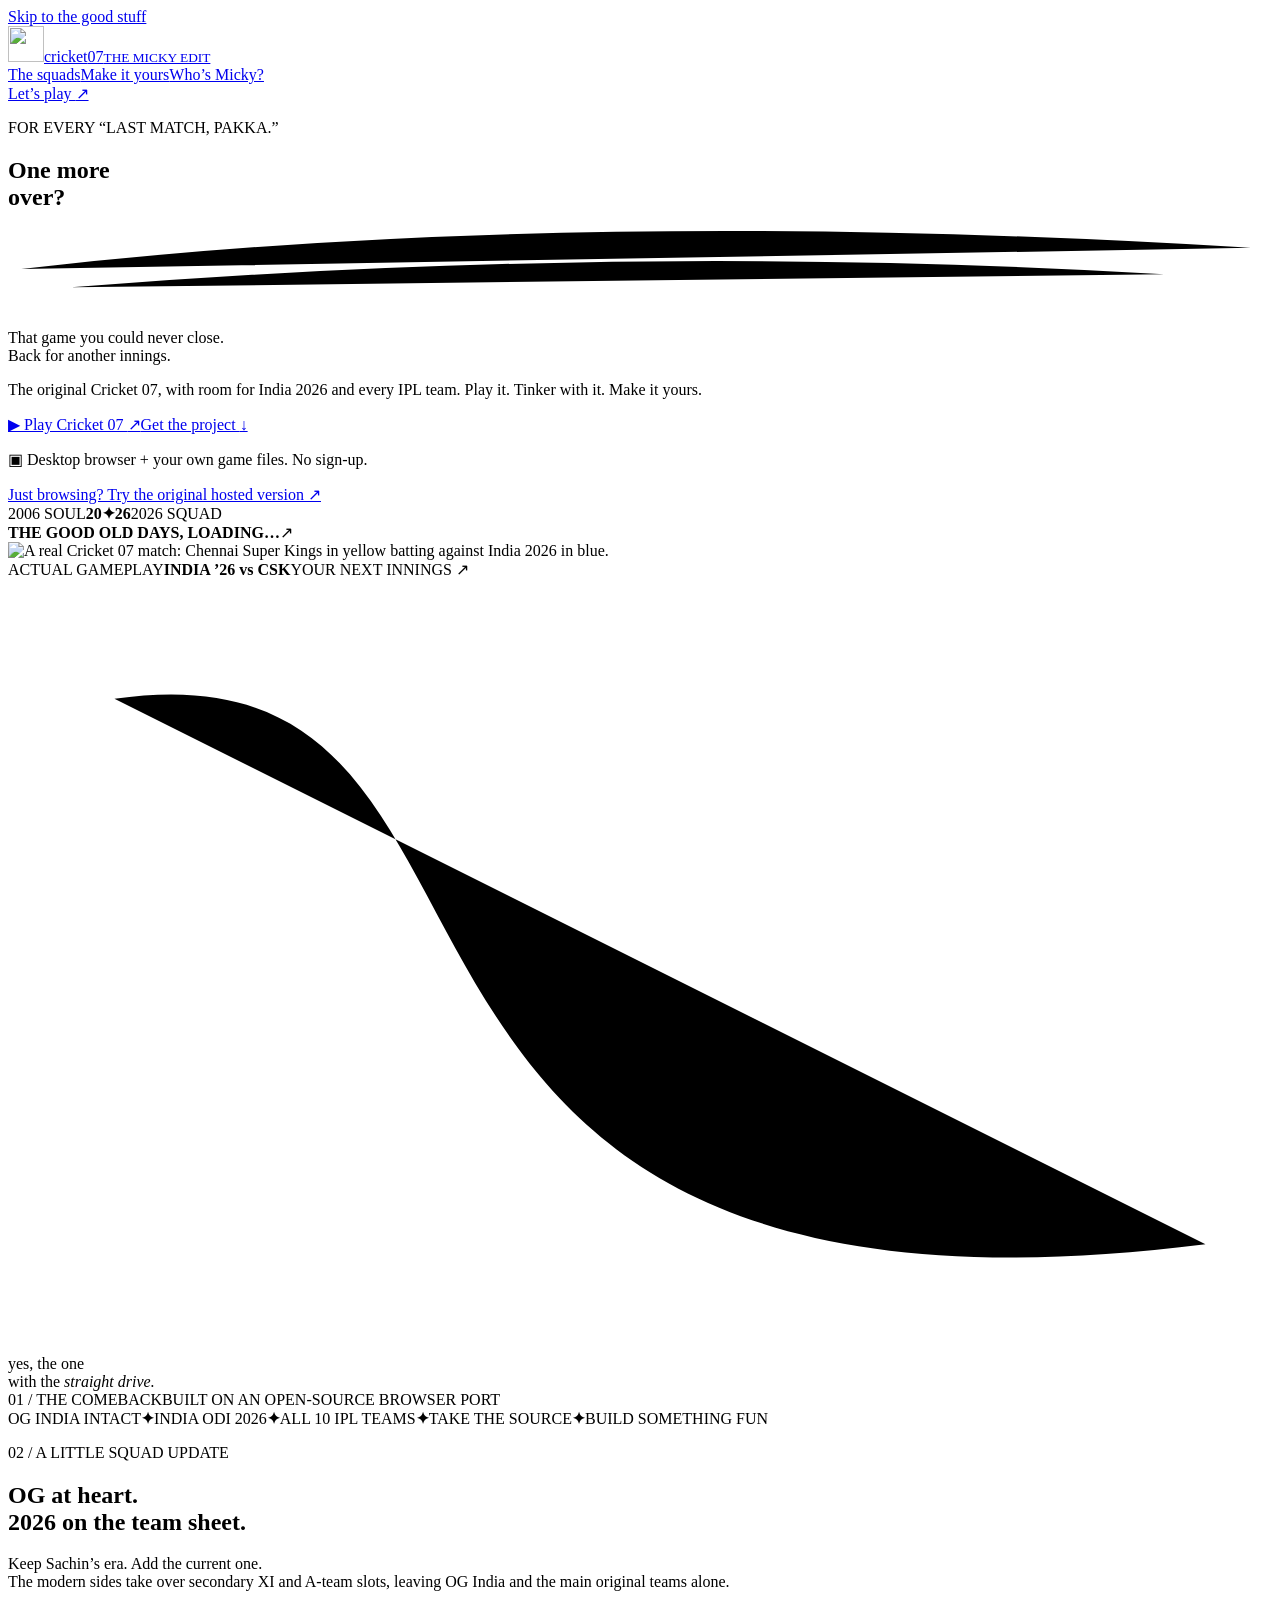
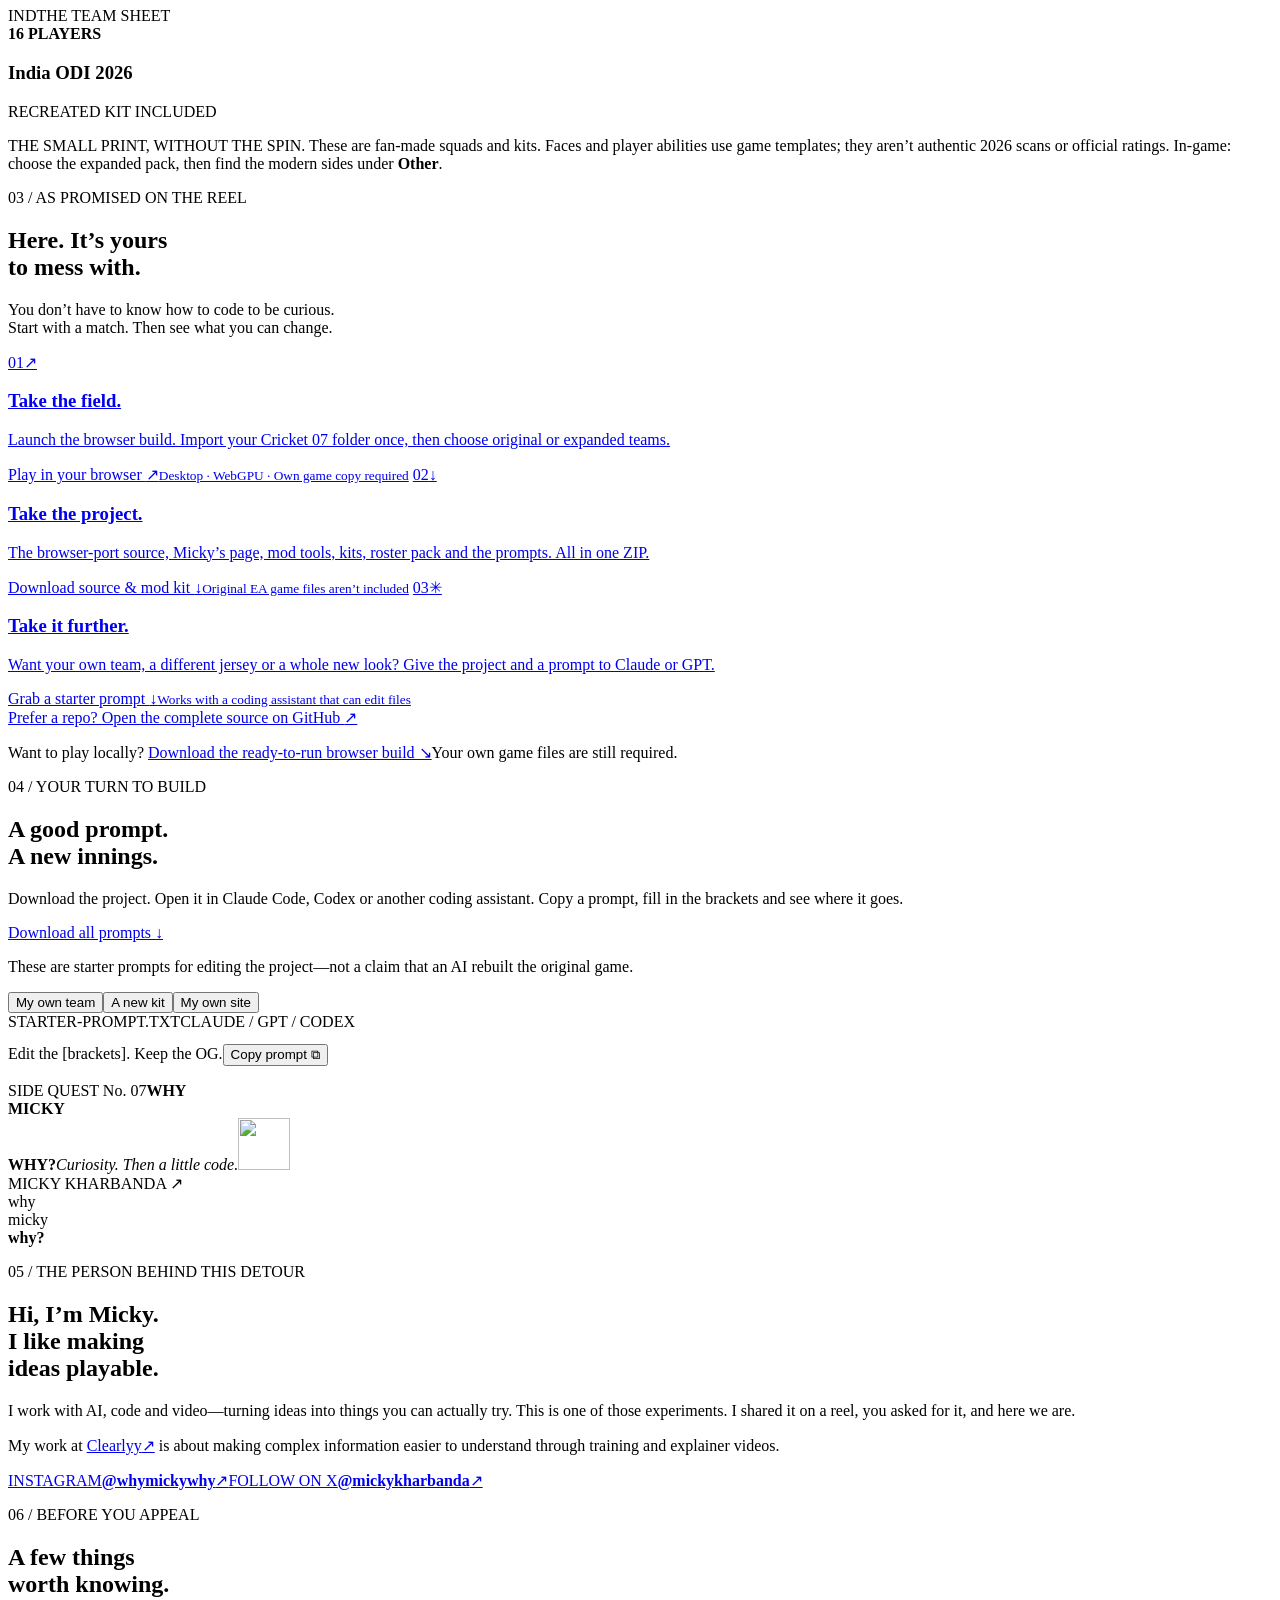
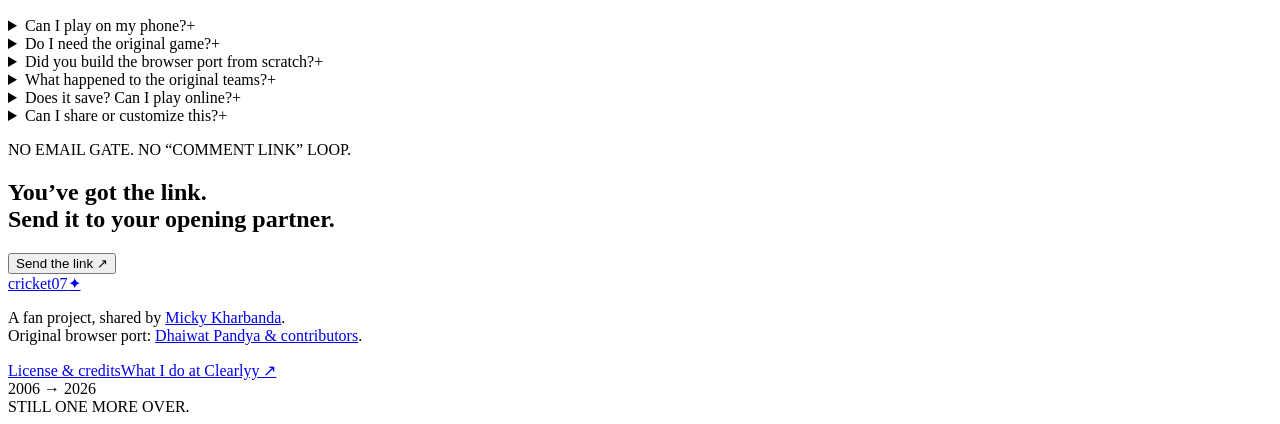
==== site/index.html @ ce557e9a "Build Cricket 07 community page and customization kit" ====
<!doctype html>
<html lang="en">
<head>
  <meta charset="utf-8">
  <meta name="viewport" content="width=device-width, initial-scale=1">
  <meta name="theme-color" content="#123b32">
  <title>One more over? — Cricket 07 by Micky</title>
  <meta name="description" content="Cricket 07, a new innings. Play with your own game files, explore India 2026 and all ten IPL teams, and download the source to make it yours. A project by Micky Kharbanda.">
  <meta property="og:title" content="One more over? Cricket 07 by Micky">
  <meta property="og:description" content="The OG game. India 2026. All ten IPL teams. Your next experiment.">
  <meta property="og:image" content="https://cricket07-whymickywhy.netlify.app/assets/social-card.png">
  <meta property="og:type" content="website">
  <meta name="twitter:card" content="summary_large_image">
  <meta name="twitter:creator" content="@mickykharbanda">
  <link rel="icon" href="/assets/ball.svg" type="image/svg+xml">
  <link rel="stylesheet" href="/fonts.css">
  <link rel="stylesheet" href="/style.css">
  <script src="/app.js" defer></script>
</head>
<body>
  <a class="skip" href="#main">Skip to the good stuff</a>
  <header class="site-header wrap">
    <a class="wordmark" href="/" aria-label="Cricket 07 by Micky, home"><img src="/assets/ball.svg" width="36" height="36" alt=""><span>cricket<span class="wordmark-number">07</span><small>THE MICKY EDIT</small></span></a>
    <nav aria-label="Main navigation"><a href="#squads">The squads</a><a href="#make-it-yours">Make it yours</a><a href="#micky">Who’s Micky?</a></nav>
    <a class="nav-play" href="/play/">Let’s play <span aria-hidden="true">↗</span></a>
  </header>
  <main id="main">
    <section class="hero wrap" aria-labelledby="hero-title">
      <div class="hero-copy">
        <p class="eyebrow"><span class="tiny-ball" aria-hidden="true"></span> FOR EVERY “LAST MATCH, PAKKA.”</p>
        <h1 id="hero-title">One more<br><span class="over-word">over<span class="question">?</span><svg viewBox="0 0 480 35" aria-hidden="true"><path d="M5 22Q212-2 472 14M24 29Q235 12 439 24"/></svg></span></h1>
        <p class="hero-description">That game you could never close.<br>Back for another innings.</p>
        <p class="hero-sub">The original Cricket 07, with room for India 2026 and every IPL team. Play it. Tinker with it. Make it yours.</p>
        <div class="hero-actions"><a class="button button-dark" href="/play/"><span class="play-symbol" aria-hidden="true">▶</span> Play Cricket 07 <span aria-hidden="true">↗</span></a><a class="text-link" href="#get-the-kit">Get the project <span aria-hidden="true">↓</span></a></div>
        <p class="platform-note"><span class="desktop-icon" aria-hidden="true">▣</span> Desktop browser + your own game files. No sign-up.</p>
        <a class="original-link" href="https://cricket07.dhaiwat.com" target="_blank" rel="noopener noreferrer">Just browsing? Try the original hosted version <span aria-hidden="true">↗</span></a>
      </div>
      <div class="hero-art">
        <div class="round-stamp" aria-label="2006 soul, 2026 squad"><span>2006 SOUL</span><b>20<span>✦</span>26</b><span>2026 SQUAD</span></div>
        <div class="game-window"><div class="window-bar"><span><i></i><i></i><i></i></span><b>THE GOOD OLD DAYS, LOADING…</b><span class="window-expand" aria-hidden="true">↗</span></div><img class="game-shot" src="/assets/match.webp" width="808" height="606" alt="A real Cricket 07 match: Chennai Super Kings in yellow batting against India 2026 in blue."><div class="window-score"><span><i class="dot"></i> ACTUAL GAMEPLAY</span><b>INDIA ’26 <span>vs</span> CSK</b><span>YOUR NEXT INNINGS ↗</span></div></div>
        <div class="handnote"><svg viewBox="0 0 95 58" aria-hidden="true"><path d="M90 50C19 59 43 4 8 9m0 0 15 2M8 9l8 15"/></svg><span>yes, the one<br>with the <em>straight drive.</em></span></div>
        <div class="art-caption"><span>01 / THE COMEBACK</span><span>BUILT ON AN OPEN-SOURCE BROWSER PORT</span></div>
      </div>
    </section>
    <div class="ticker" aria-label="OG India preserved, India ODI 2026 and ten IPL teams added, source and prompts available"><div class="wrap ticker-inner"><span>OG INDIA INTACT</span><b>✦</b><span>INDIA ODI 2026</span><b>✦</b><span>ALL 10 IPL TEAMS</span><b>✦</b><span>TAKE THE SOURCE</span><b>✦</b><span>BUILD SOMETHING FUN</span></div></div>
    <section class="squads-section wrap section" id="squads" aria-labelledby="squads-title">
      <div class="section-intro"><div><p class="eyebrow">02 / A LITTLE SQUAD UPDATE</p><h2 id="squads-title">OG at heart.<br><span class="muted-heading">2026 on the team sheet.</span></h2></div><p>Keep Sachin’s era. Add the current one.<br>The modern sides take over secondary XI and A-team slots, leaving OG India and the main original teams alone.</p></div>
      <div class="roster-layout"><div class="team-grid" id="team-picker" role="group" aria-label="Explore the 2026 teams"></div><article class="team-preview" aria-live="polite"><div class="team-preview-top"><span id="team-code" class="large-team-code">IND</span><span class="squad-label">THE TEAM SHEET<br><b id="team-count">16 PLAYERS</b></span></div><h3 id="team-name">India ODI 2026</h3><p class="captain-line" id="team-captain"></p><ol class="player-list" id="player-list"></ol><div class="team-preview-bottom"><span><i class="swatch" id="kit-colour"></i><i class="swatch" id="kit-accent"></i> RECREATED KIT INCLUDED</span><span id="reserve-count"></span></div></article></div>
      <p class="honest-note"><span>THE SMALL PRINT, WITHOUT THE SPIN.</span> These are fan-made squads and kits. Faces and player abilities use game templates; they aren’t authentic 2026 scans or official ratings. In-game: choose the expanded pack, then find the modern sides under <b>Other</b>.</p>
    </section>
    <section class="get-section" id="get-the-kit" aria-labelledby="get-title"><div class="wrap section"><div class="section-intro"><div><p class="eyebrow">03 / AS PROMISED ON THE REEL</p><h2 id="get-title">Here. It’s yours<br>to mess with.</h2></div><p>You don’t have to know how to code to be curious.<br>Start with a match. Then see what you can change.</p></div><div class="get-grid">
      <a class="get-card" href="/play/"><span class="card-number">01</span><span class="card-icon" aria-hidden="true">↗</span><h3>Take the field.</h3><p>Launch the browser build. Import your Cricket 07 folder once, then choose original or expanded teams.</p><span class="card-action">Play in your browser <span aria-hidden="true">↗</span></span><small>Desktop · WebGPU · Own game copy required</small></a>
      <a class="get-card" href="/downloads/cricket07-micky-source.zip" download><span class="card-number">02</span><span class="card-icon" aria-hidden="true">↓</span><h3>Take the project.</h3><p>The browser-port source, Micky’s page, mod tools, kits, roster pack and the prompts. All in one ZIP.</p><span class="card-action">Download source & mod kit <span aria-hidden="true">↓</span></span><small>Original EA game files aren’t included</small></a>
      <a class="get-card card-yellow" href="#make-it-yours"><span class="card-number">03</span><span class="card-icon" aria-hidden="true">✳</span><h3>Take it further.</h3><p>Want your own team, a different jersey or a whole new look? Give the project and a prompt to Claude or GPT.</p><span class="card-action">Grab a starter prompt <span aria-hidden="true">↓</span></span><small>Works with a coding assistant that can edit files</small></a>
    </div><a class="source-link" href="https://github.com/mickykharbanda/cricket07-whymickywhy" target="_blank" rel="noopener noreferrer">Prefer a repo? Open the complete source on GitHub <span aria-hidden="true">↗</span></a><p class="local-build-link">Want to play locally? <a href="/downloads/cricket07-browser-build.zip" download>Download the ready-to-run browser build ↘</a><span>Your own game files are still required.</span></p></div></section>
    <section class="prompt-section wrap section" id="make-it-yours" aria-labelledby="prompt-title"><div class="prompt-intro"><p class="eyebrow">04 / YOUR TURN TO BUILD</p><h2 id="prompt-title">A good prompt.<br>A new innings.</h2><p>Download the project. Open it in Claude Code, Codex or another coding assistant. Copy a prompt, fill in the brackets and see where it goes.</p><a href="/downloads/CUSTOMIZE-WITH-AI.md" download class="text-link">Download all prompts <span aria-hidden="true">↓</span></a><p class="prompt-note">These are starter prompts for editing the project—not a claim that an AI rebuilt the original game.</p></div><div class="prompt-box"><div class="prompt-tabs" role="tablist" aria-label="Choose a customization prompt"><button role="tab" id="tab-team" aria-selected="true" aria-controls="prompt-content" data-prompt="team">My own team</button><button role="tab" id="tab-kit" aria-selected="false" aria-controls="prompt-content" data-prompt="kit" tabindex="-1">A new kit</button><button role="tab" id="tab-site" aria-selected="false" aria-controls="prompt-content" data-prompt="site" tabindex="-1">My own site</button></div><div class="prompt-file"><span>STARTER-PROMPT.TXT</span><span>CLAUDE / GPT / CODEX</span></div><pre id="prompt-content" role="tabpanel" aria-labelledby="tab-team" tabindex="0"></pre><div class="prompt-bottom"><span>Edit the [brackets]. Keep the OG.</span><button class="copy-button" id="copy-prompt" type="button" aria-label="Copy prompt">Copy prompt <span aria-hidden="true">⧉</span></button></div><p class="sr-only" role="status" id="copy-status"></p></div></section>
    <section class="micky-section" id="micky" aria-labelledby="micky-title"><div class="wrap micky-layout"><div class="micky-portrait"><div class="micky-poster" role="img" aria-label="A typographic poster for Micky Kharbanda"><span>SIDE QUEST No. 07</span><strong>WHY<br>MICKY<br>WHY<span>?</span></strong><i>Curiosity. Then a little code.</i><img src="/assets/ball.svg" alt="" width="52" height="52"></div><span class="portrait-tag">MICKY KHARBANDA <span aria-hidden="true">↗</span></span><div class="portrait-sticker">why<br>micky<br><b>why?</b></div></div><div class="micky-copy"><p class="eyebrow">05 / THE PERSON BEHIND THIS DETOUR</p><h2 id="micky-title">Hi, I’m Micky.<br>I like making<br><span>ideas playable.</span></h2><p>I work with AI, code and video—turning ideas into things you can actually try. This is one of those experiments. I shared it on a reel, you asked for it, and here we are.</p><p>My work at <a href="https://clearlyy.io" target="_blank" rel="noopener noreferrer">Clearlyy<span aria-hidden="true">↗</span></a> is about making complex information easier to understand through training and explainer videos.</p><div class="social-links"><a href="https://www.instagram.com/whymickywhy/" target="_blank" rel="noopener noreferrer"><span class="social-label">INSTAGRAM</span><b>@whymickywhy</b><span aria-hidden="true">↗</span></a><a href="https://x.com/mickykharbanda" target="_blank" rel="noopener noreferrer"><span class="social-label">FOLLOW ON X</span><b>@mickykharbanda</b><span aria-hidden="true">↗</span></a></div></div></div></section>
    <section class="faq-section wrap section" aria-labelledby="faq-title"><div><p class="eyebrow">06 / BEFORE YOU APPEAL</p><h2 id="faq-title">A few things<br>worth knowing.</h2></div><div class="faq-list">
      <details><summary>Can I play on my phone?<span aria-hidden="true">+</span></summary><p>The page and downloads work on mobile. The game is designed for a desktop or laptop with a keyboard/controller and a WebGPU-capable browser. There are no touch controls in this build.</p></details>
      <details><summary>Do I need the original game?<span aria-hidden="true">+</span></summary><p>Yes, for this hosted build. Pick a compatible Cricket 07 game folder containing Data, Audio and the executable. The files are copied into your browser’s local storage, not uploaded. The ZIP contains source and mod resources, not a copy of EA’s commercial game.</p></details>
      <details><summary>Did you build the browser port from scratch?<span aria-hidden="true">+</span></summary><p>No. The original browser port is by <a href="https://github.com/Dhaiwat10/cricket07-browser" target="_blank" rel="noopener noreferrer">Dhaiwat Pandya</a>, with contributions credited in that repo, including Stephan Cilliers’ scheduler, netplay and controller work. This project adds the modern squad/kit pack, save-file tools, installation fixes and this page. The source retains the upstream MIT license.</p></details>
      <details><summary>What happened to the original teams?<span aria-hidden="true">+</span></summary><p>OG India and the main senior, county and state sides stay. Eleven A-team/invitational slots become the modern teams in expanded mode. Switch to Original teams to restore every secondary side too. The two modes have separate save folders.</p></details>
      <details><summary>Does it save? Can I play online?<span aria-hidden="true">+</span></summary><p>Native game save files stay in your browser; the launcher provides backup and restore. This is not an instant save-state system, and exhibition matches do not gain a new save-anywhere feature. This public edition is solo/local play; the source includes upstream multiplayer code, which needs its own room server.</p></details>
      <details><summary>Can I share or customize this?<span aria-hidden="true">+</span></summary><p>Absolutely—share this page, download the source and make your own changes. Keep the included licenses and original-port attribution. EA’s game files and team/player trademarks are separate from the open-source code. Cricket 07 and EA Sports belong to Electronic Arts; this is an independent fan project.</p></details>
    </div></section>
    <section class="last-over wrap"><div><p class="eyebrow">NO EMAIL GATE. NO “COMMENT LINK” LOOP.</p><h2>You’ve got the link.<br>Send it to your opening partner.</h2></div><button id="share-page" class="button button-yellow" type="button">Send the link <span aria-hidden="true">↗</span></button><span id="share-status" role="status" class="sr-only"></span></section>
  </main>
  <footer class="wrap"><a class="footer-brand" href="#main">cricket07<span>✦</span></a><p>A fan project, shared by <a href="https://x.com/mickykharbanda" target="_blank" rel="noopener noreferrer">Micky Kharbanda</a>.<br>Original browser port: <a href="https://github.com/Dhaiwat10/cricket07-browser" target="_blank" rel="noopener noreferrer">Dhaiwat Pandya & contributors</a>.</p><div><a href="/downloads/LICENSE.txt">License & credits</a><a href="https://clearlyy.io" target="_blank" rel="noopener noreferrer">What I do at Clearlyy ↗</a></div><span class="footer-year">2006 → 2026<br>STILL ONE MORE OVER.</span></footer>
</body>
</html>
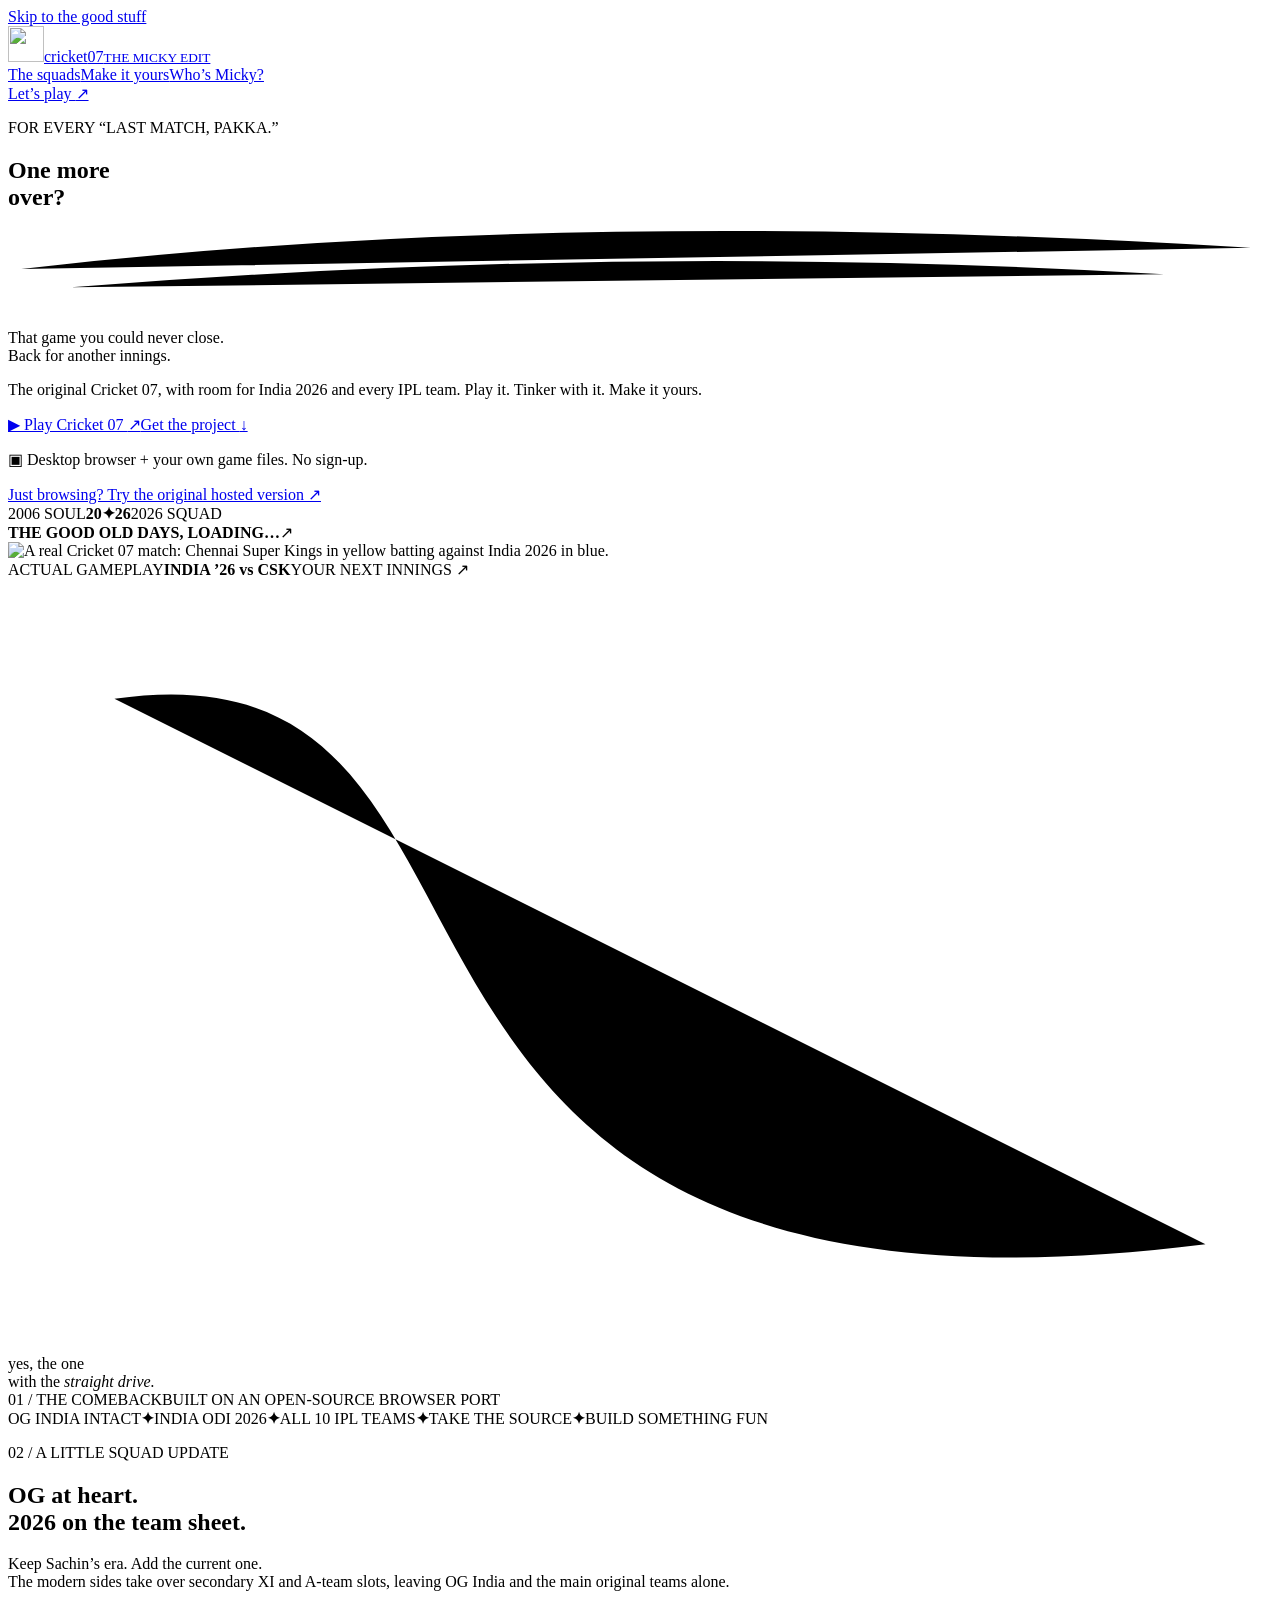
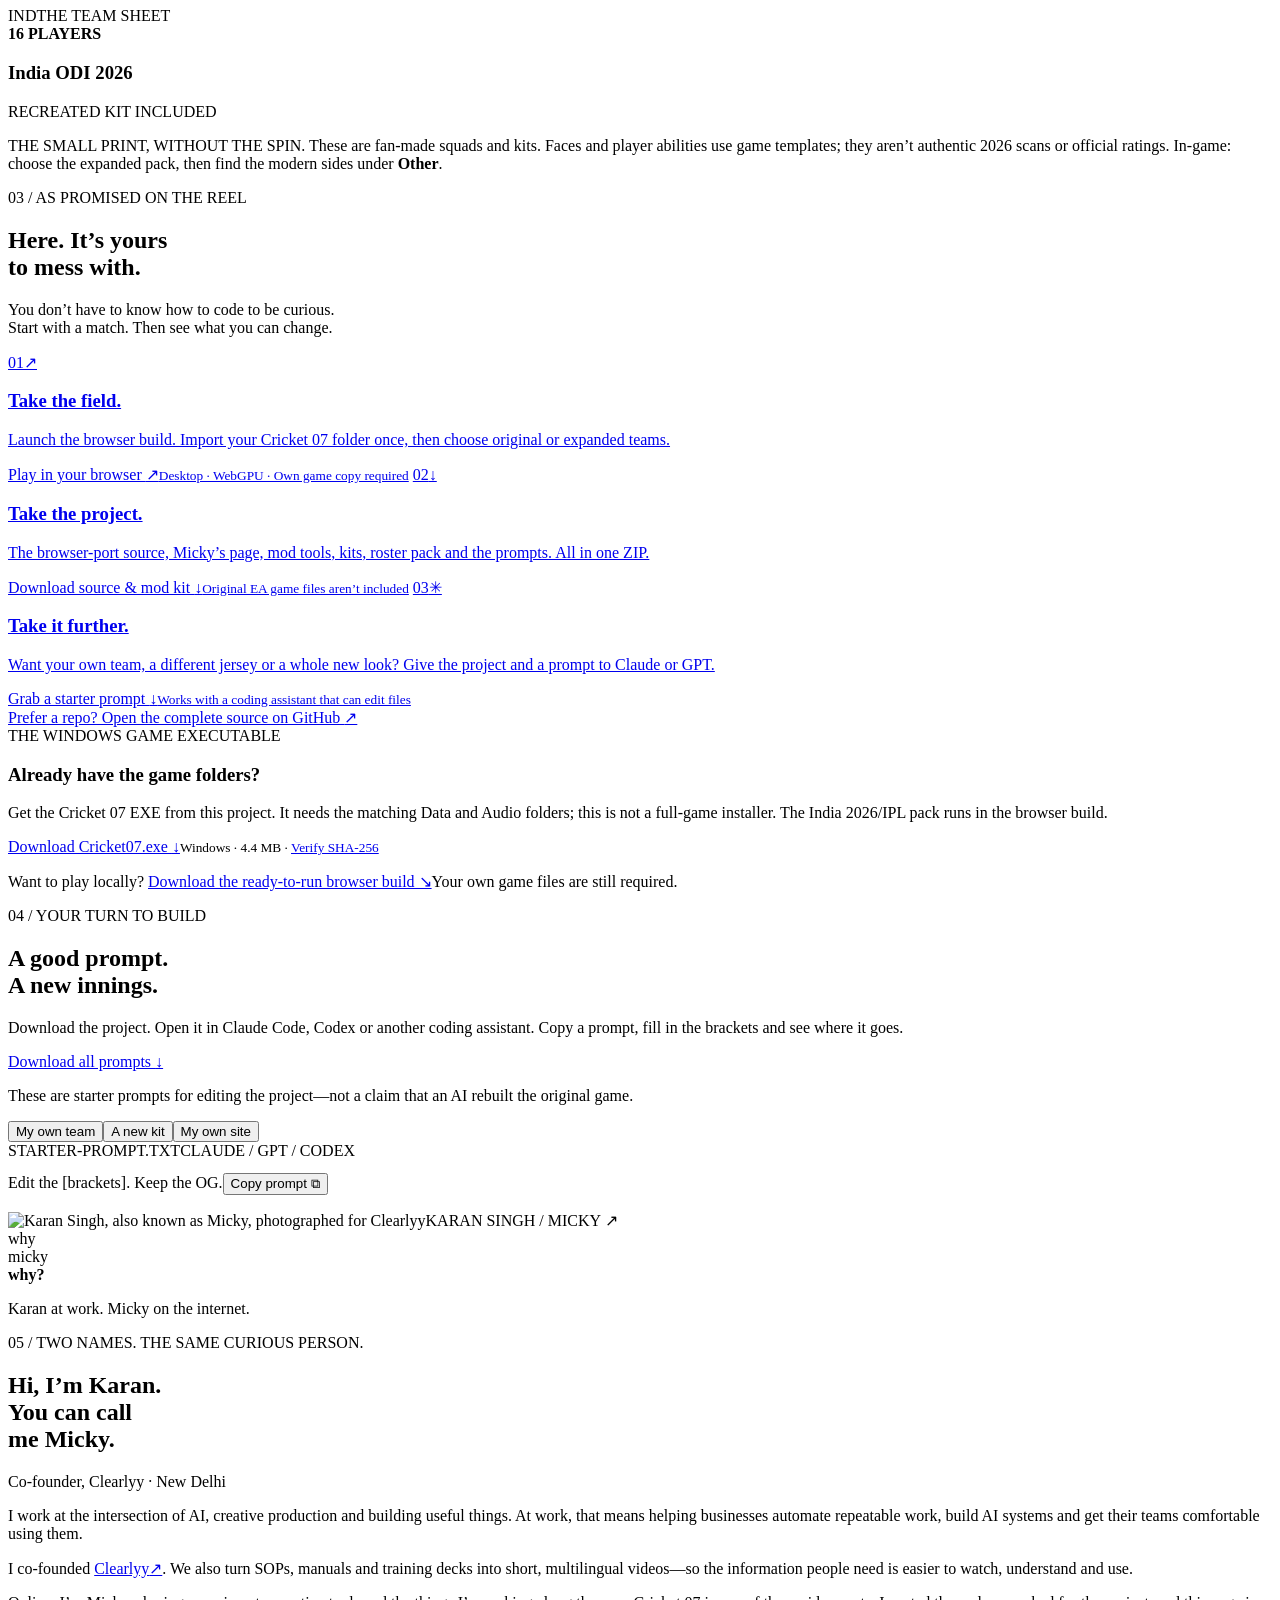
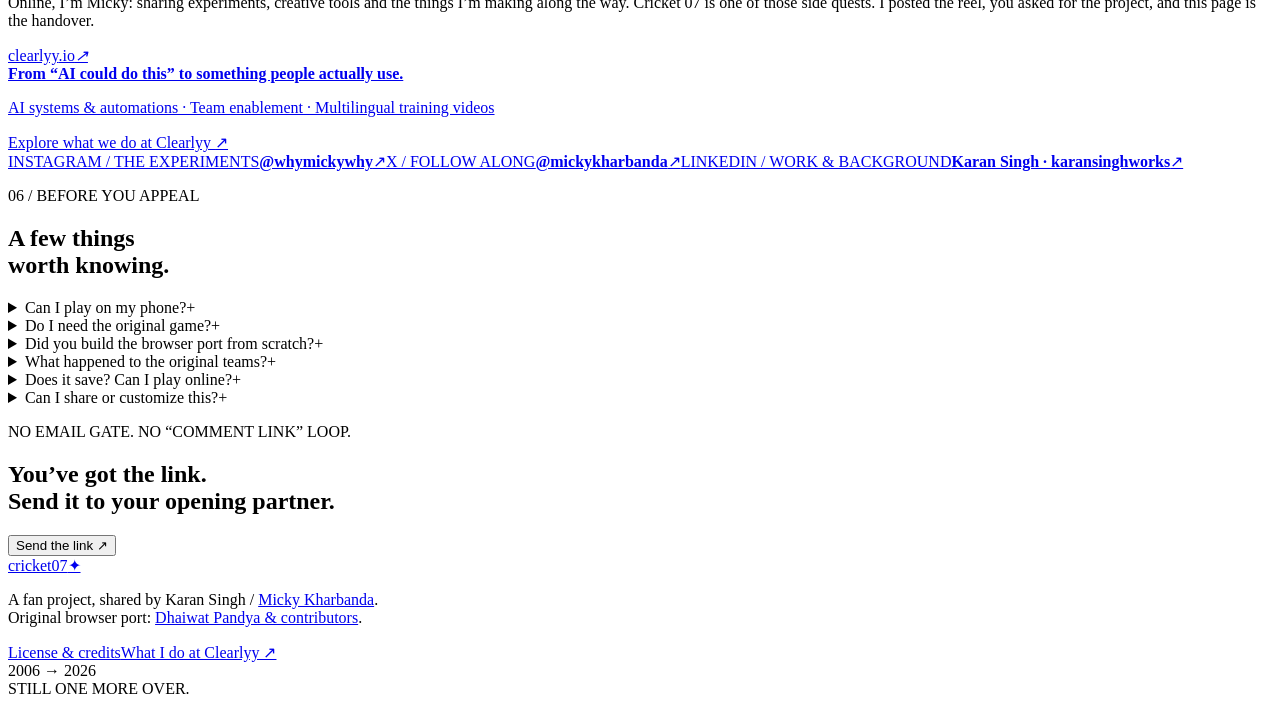
==== commit 3acf459d: "Expand Karan and Micky profile and add supplied game EXE download" ====
--- a/site/index.html
+++ b/site/index.html
@@ -52,12 +52,20 @@
       <a class="get-card" href="/play/"><span class="card-number">01</span><span class="card-icon" aria-hidden="true">↗</span><h3>Take the field.</h3><p>Launch the browser build. Import your Cricket 07 folder once, then choose original or expanded teams.</p><span class="card-action">Play in your browser <span aria-hidden="true">↗</span></span><small>Desktop · WebGPU · Own game copy required</small></a>
       <a class="get-card" href="/downloads/cricket07-micky-source.zip" download><span class="card-number">02</span><span class="card-icon" aria-hidden="true">↓</span><h3>Take the project.</h3><p>The browser-port source, Micky’s page, mod tools, kits, roster pack and the prompts. All in one ZIP.</p><span class="card-action">Download source & mod kit <span aria-hidden="true">↓</span></span><small>Original EA game files aren’t included</small></a>
       <a class="get-card card-yellow" href="#make-it-yours"><span class="card-number">03</span><span class="card-icon" aria-hidden="true">✳</span><h3>Take it further.</h3><p>Want your own team, a different jersey or a whole new look? Give the project and a prompt to Claude or GPT.</p><span class="card-action">Grab a starter prompt <span aria-hidden="true">↓</span></span><small>Works with a coding assistant that can edit files</small></a>
-    </div><a class="source-link" href="https://github.com/mickykharbanda/cricket07-whymickywhy" target="_blank" rel="noopener noreferrer">Prefer a repo? Open the complete source on GitHub <span aria-hidden="true">↗</span></a><p class="local-build-link">Want to play locally? <a href="/downloads/cricket07-browser-build.zip" download>Download the ready-to-run browser build ↘</a><span>Your own game files are still required.</span></p></div></section>
+    </div><a class="source-link" href="https://github.com/mickykharbanda/cricket07-whymickywhy" target="_blank" rel="noopener noreferrer">Prefer a repo? Open the complete source on GitHub <span aria-hidden="true">↗</span></a><div class="exe-download"><div><span class="eyebrow">THE WINDOWS GAME EXECUTABLE</span><h3>Already have the game folders?</h3><p>Get the Cricket 07 EXE from this project. It needs the matching Data and Audio folders; this is not a full-game installer. The India 2026/IPL pack runs in the browser build.</p></div><a href="/downloads/Cricket07.exe" class="button button-dark" download="Cricket07.exe">Download Cricket07.exe <span aria-hidden="true">↓</span></a><small>Windows · 4.4 MB · <a href="/downloads/Cricket07.exe.sha256" download>Verify SHA-256</a></small></div><p class="local-build-link">Want to play locally? <a href="/downloads/cricket07-browser-build.zip" download>Download the ready-to-run browser build ↘</a><span>Your own game files are still required.</span></p></div></section>
     <section class="prompt-section wrap section" id="make-it-yours" aria-labelledby="prompt-title"><div class="prompt-intro"><p class="eyebrow">04 / YOUR TURN TO BUILD</p><h2 id="prompt-title">A good prompt.<br>A new innings.</h2><p>Download the project. Open it in Claude Code, Codex or another coding assistant. Copy a prompt, fill in the brackets and see where it goes.</p><a href="/downloads/CUSTOMIZE-WITH-AI.md" download class="text-link">Download all prompts <span aria-hidden="true">↓</span></a><p class="prompt-note">These are starter prompts for editing the project—not a claim that an AI rebuilt the original game.</p></div><div class="prompt-box"><div class="prompt-tabs" role="tablist" aria-label="Choose a customization prompt"><button role="tab" id="tab-team" aria-selected="true" aria-controls="prompt-content" data-prompt="team">My own team</button><button role="tab" id="tab-kit" aria-selected="false" aria-controls="prompt-content" data-prompt="kit" tabindex="-1">A new kit</button><button role="tab" id="tab-site" aria-selected="false" aria-controls="prompt-content" data-prompt="site" tabindex="-1">My own site</button></div><div class="prompt-file"><span>STARTER-PROMPT.TXT</span><span>CLAUDE / GPT / CODEX</span></div><pre id="prompt-content" role="tabpanel" aria-labelledby="tab-team" tabindex="0"></pre><div class="prompt-bottom"><span>Edit the [brackets]. Keep the OG.</span><button class="copy-button" id="copy-prompt" type="button" aria-label="Copy prompt">Copy prompt <span aria-hidden="true">⧉</span></button></div><p class="sr-only" role="status" id="copy-status"></p></div></section>
-    <section class="micky-section" id="micky" aria-labelledby="micky-title"><div class="wrap micky-layout"><div class="micky-portrait"><div class="micky-poster" role="img" aria-label="A typographic poster for Micky Kharbanda"><span>SIDE QUEST No. 07</span><strong>WHY<br>MICKY<br>WHY<span>?</span></strong><i>Curiosity. Then a little code.</i><img src="/assets/ball.svg" alt="" width="52" height="52"></div><span class="portrait-tag">MICKY KHARBANDA <span aria-hidden="true">↗</span></span><div class="portrait-sticker">why<br>micky<br><b>why?</b></div></div><div class="micky-copy"><p class="eyebrow">05 / THE PERSON BEHIND THIS DETOUR</p><h2 id="micky-title">Hi, I’m Micky.<br>I like making<br><span>ideas playable.</span></h2><p>I work with AI, code and video—turning ideas into things you can actually try. This is one of those experiments. I shared it on a reel, you asked for it, and here we are.</p><p>My work at <a href="https://clearlyy.io" target="_blank" rel="noopener noreferrer">Clearlyy<span aria-hidden="true">↗</span></a> is about making complex information easier to understand through training and explainer videos.</p><div class="social-links"><a href="https://www.instagram.com/whymickywhy/" target="_blank" rel="noopener noreferrer"><span class="social-label">INSTAGRAM</span><b>@whymickywhy</b><span aria-hidden="true">↗</span></a><a href="https://x.com/mickykharbanda" target="_blank" rel="noopener noreferrer"><span class="social-label">FOLLOW ON X</span><b>@mickykharbanda</b><span aria-hidden="true">↗</span></a></div></div></div></section>
+    <section class="micky-section" id="micky" aria-labelledby="micky-title"><div class="wrap micky-layout">
+  <div class="micky-portrait"><img class="karan-photo" src="/assets/karan-singh.jpg" width="1742" height="1738" alt="Karan Singh, also known as Micky, photographed for Clearlyy" loading="lazy"><span class="portrait-tag">KARAN SINGH / MICKY <span aria-hidden="true">↗</span></span><div class="portrait-sticker">why<br>micky<br><b>why?</b></div><p class="photo-caption">Karan at work. Micky on the internet.</p></div>
+  <div class="micky-copy"><p class="eyebrow">05 / TWO NAMES. THE SAME CURIOUS PERSON.</p><h2 id="micky-title">Hi, I’m Karan.<br>You can call<br>me <span>Micky.</span></h2><p class="founder-line">Co-founder, Clearlyy · New Delhi</p>
+  <p>I work at the intersection of AI, creative production and building useful things. At work, that means helping businesses automate repeatable work, build AI systems and get their teams comfortable using them.</p>
+  <p>I co-founded <a href="https://clearlyy.io" target="_blank" rel="noopener noreferrer">Clearlyy<span aria-hidden="true">↗</span></a>. We also turn SOPs, manuals and training decks into short, multilingual videos—so the information people need is easier to watch, understand and use.</p>
+  <p>Online, I’m Micky: sharing experiments, creative tools and the things I’m making along the way. Cricket 07 is one of those side quests. I posted the reel, you asked for the project, and this page is the handover.</p>
+  <a class="clearlyy-work-card" href="https://clearlyy.io" target="_blank" rel="noopener noreferrer"><div class="clearlyy-wordmark">clearlyy<span>.io</span><i aria-hidden="true">↗</i></div><b>From “AI could do this” to something people actually use.</b><p>AI systems & automations · Team enablement · Multilingual training videos</p><span class="work-card-link">Explore what we do at Clearlyy <span aria-hidden="true">↗</span></span></a>
+  <div class="social-links"><a href="https://www.instagram.com/whymickywhy/" target="_blank" rel="noopener noreferrer"><span class="social-label">INSTAGRAM / THE EXPERIMENTS</span><b>@whymickywhy</b><span aria-hidden="true">↗</span></a><a href="https://x.com/mickykharbanda" target="_blank" rel="noopener noreferrer"><span class="social-label">X / FOLLOW ALONG</span><b>@mickykharbanda</b><span aria-hidden="true">↗</span></a><a class="linkedin-link" href="https://www.linkedin.com/in/karansinghworks" target="_blank" rel="noopener noreferrer"><span class="social-label">LINKEDIN / WORK & BACKGROUND</span><b>Karan Singh · karansinghworks</b><span aria-hidden="true">↗</span></a></div></div>
+</div></section>
     <section class="faq-section wrap section" aria-labelledby="faq-title"><div><p class="eyebrow">06 / BEFORE YOU APPEAL</p><h2 id="faq-title">A few things<br>worth knowing.</h2></div><div class="faq-list">
       <details><summary>Can I play on my phone?<span aria-hidden="true">+</span></summary><p>The page and downloads work on mobile. The game is designed for a desktop or laptop with a keyboard/controller and a WebGPU-capable browser. There are no touch controls in this build.</p></details>
-      <details><summary>Do I need the original game?<span aria-hidden="true">+</span></summary><p>Yes, for this hosted build. Pick a compatible Cricket 07 game folder containing Data, Audio and the executable. The files are copied into your browser’s local storage, not uploaded. The ZIP contains source and mod resources, not a copy of EA’s commercial game.</p></details>
+      <details><summary>Do I need the original game?<span aria-hidden="true">+</span></summary><p>Yes, for this hosted build. Pick a compatible Cricket 07 game folder containing Data, Audio and the executable. The files are copied into your browser’s local storage, not uploaded. The source ZIP contains code and mod resources. The browser-build ZIP also includes the supplied game EXE in a separate game-executable folder. You still need the matching Data and Audio folders; it is not a full-game download.</p></details>
       <details><summary>Did you build the browser port from scratch?<span aria-hidden="true">+</span></summary><p>No. The original browser port is by <a href="https://github.com/Dhaiwat10/cricket07-browser" target="_blank" rel="noopener noreferrer">Dhaiwat Pandya</a>, with contributions credited in that repo, including Stephan Cilliers’ scheduler, netplay and controller work. This project adds the modern squad/kit pack, save-file tools, installation fixes and this page. The source retains the upstream MIT license.</p></details>
       <details><summary>What happened to the original teams?<span aria-hidden="true">+</span></summary><p>OG India and the main senior, county and state sides stay. Eleven A-team/invitational slots become the modern teams in expanded mode. Switch to Original teams to restore every secondary side too. The two modes have separate save folders.</p></details>
       <details><summary>Does it save? Can I play online?<span aria-hidden="true">+</span></summary><p>Native game save files stay in your browser; the launcher provides backup and restore. This is not an instant save-state system, and exhibition matches do not gain a new save-anywhere feature. This public edition is solo/local play; the source includes upstream multiplayer code, which needs its own room server.</p></details>
@@ -65,6 +73,6 @@
     </div></section>
     <section class="last-over wrap"><div><p class="eyebrow">NO EMAIL GATE. NO “COMMENT LINK” LOOP.</p><h2>You’ve got the link.<br>Send it to your opening partner.</h2></div><button id="share-page" class="button button-yellow" type="button">Send the link <span aria-hidden="true">↗</span></button><span id="share-status" role="status" class="sr-only"></span></section>
   </main>
-  <footer class="wrap"><a class="footer-brand" href="#main">cricket07<span>✦</span></a><p>A fan project, shared by <a href="https://x.com/mickykharbanda" target="_blank" rel="noopener noreferrer">Micky Kharbanda</a>.<br>Original browser port: <a href="https://github.com/Dhaiwat10/cricket07-browser" target="_blank" rel="noopener noreferrer">Dhaiwat Pandya & contributors</a>.</p><div><a href="/downloads/LICENSE.txt">License & credits</a><a href="https://clearlyy.io" target="_blank" rel="noopener noreferrer">What I do at Clearlyy ↗</a></div><span class="footer-year">2006 → 2026<br>STILL ONE MORE OVER.</span></footer>
+  <footer class="wrap"><a class="footer-brand" href="#main">cricket07<span>✦</span></a><p>A fan project, shared by Karan Singh / <a href="https://x.com/mickykharbanda" target="_blank" rel="noopener noreferrer">Micky Kharbanda</a>.<br>Original browser port: <a href="https://github.com/Dhaiwat10/cricket07-browser" target="_blank" rel="noopener noreferrer">Dhaiwat Pandya & contributors</a>.</p><div><a href="/downloads/LICENSE.txt">License & credits</a><a href="https://clearlyy.io" target="_blank" rel="noopener noreferrer">What I do at Clearlyy ↗</a></div><span class="footer-year">2006 → 2026<br>STILL ONE MORE OVER.</span></footer>
 </body>
 </html>
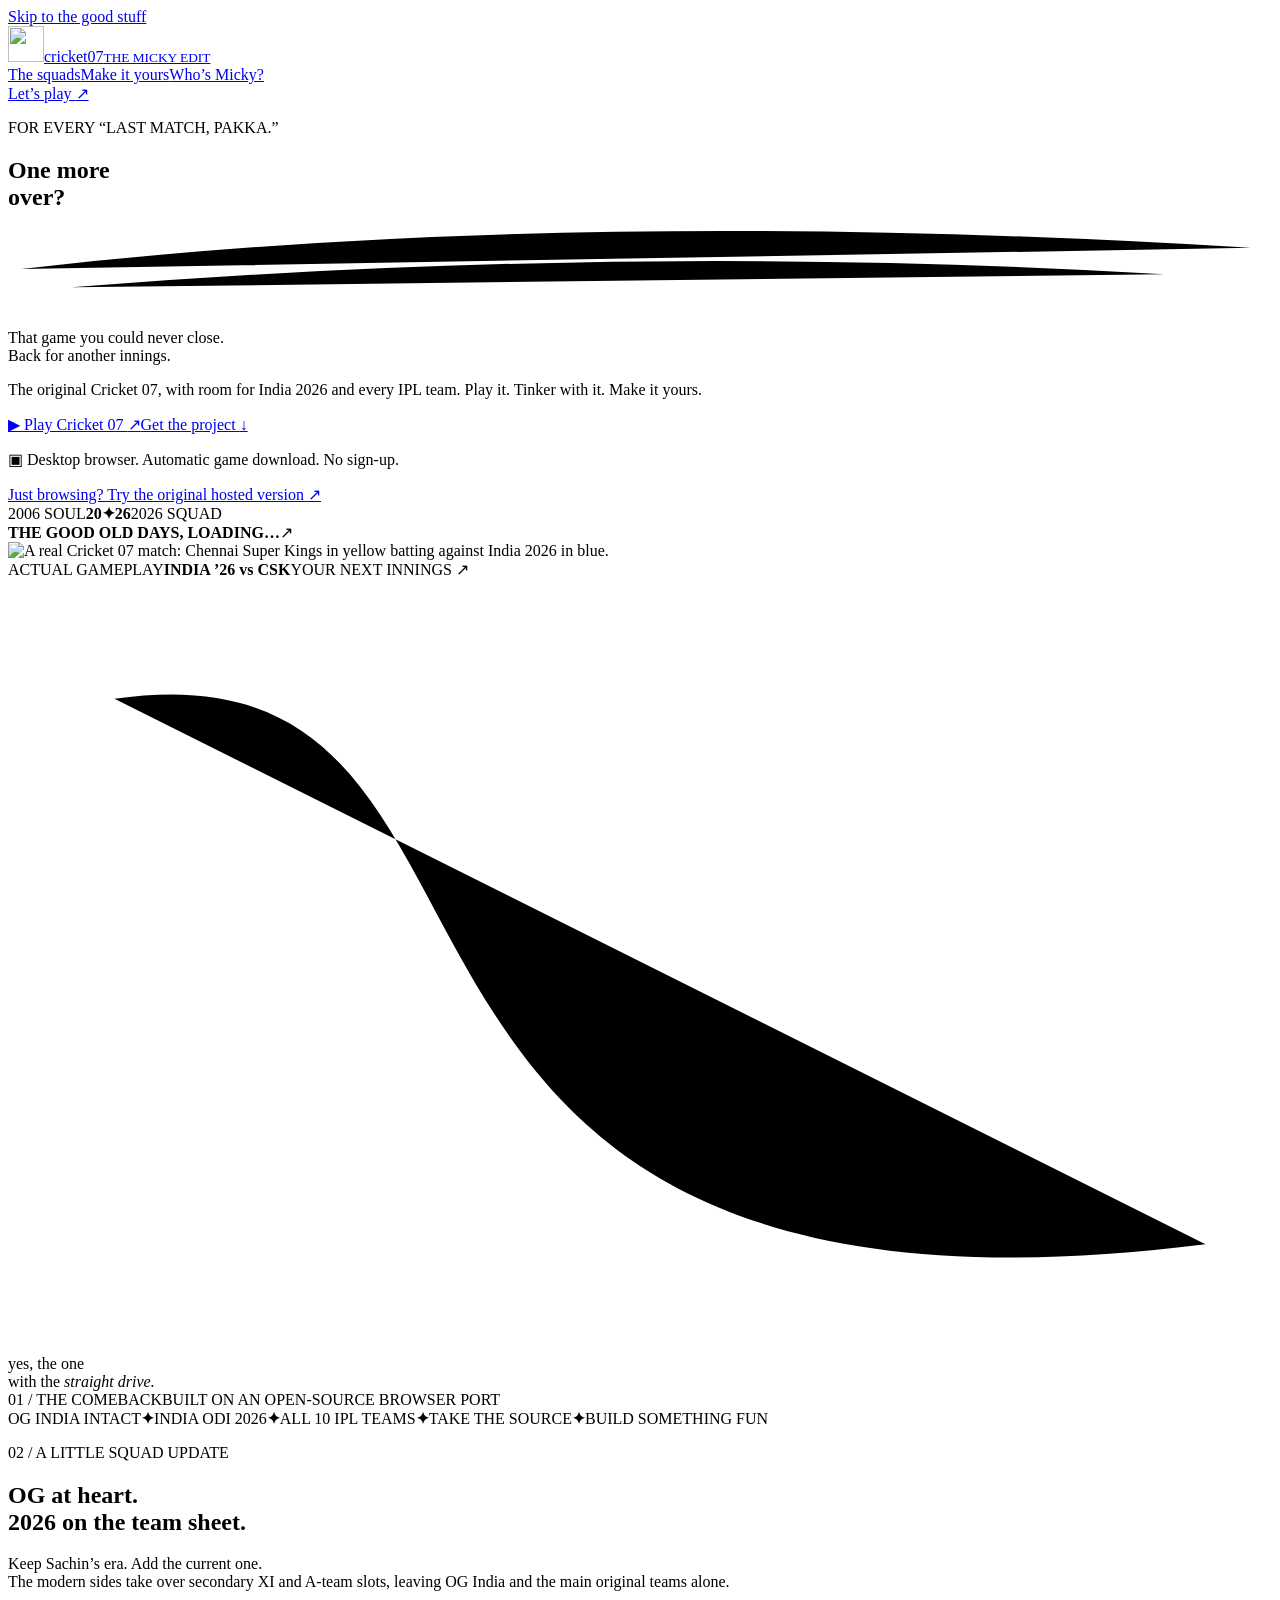
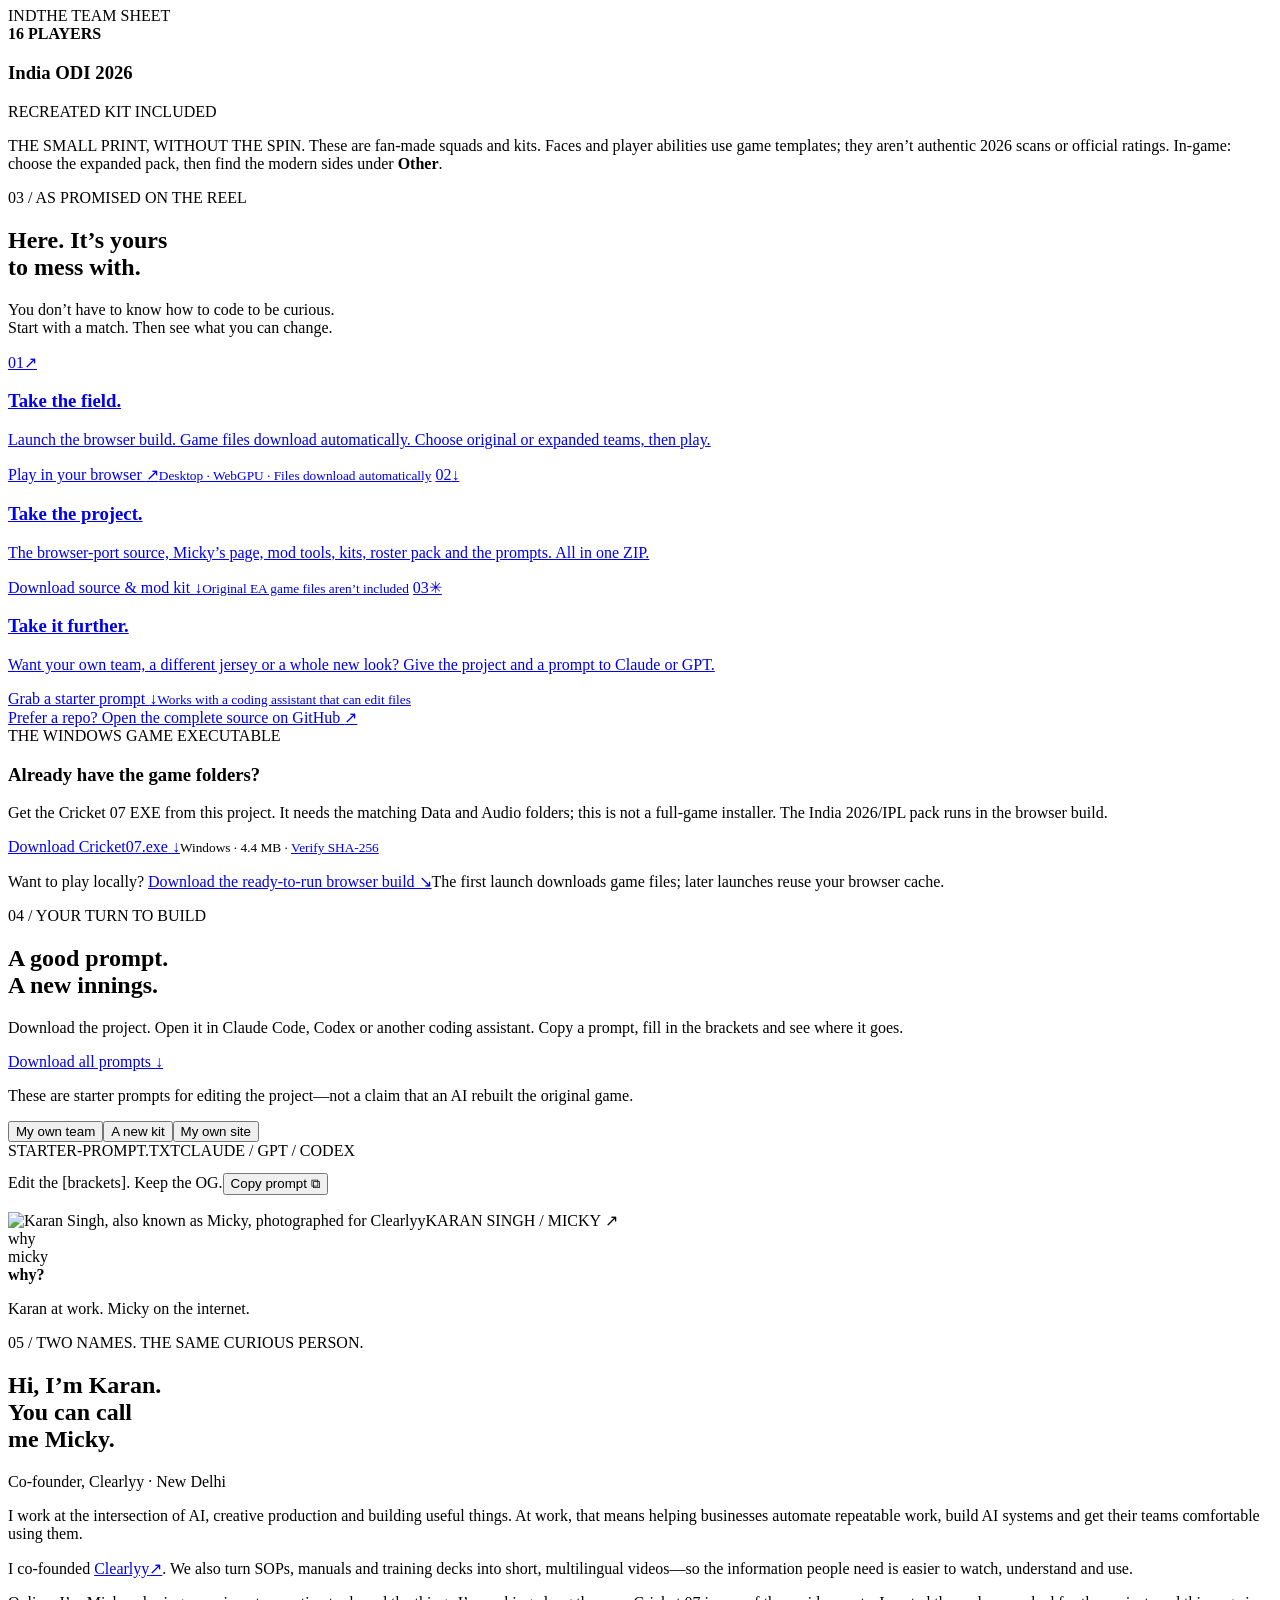
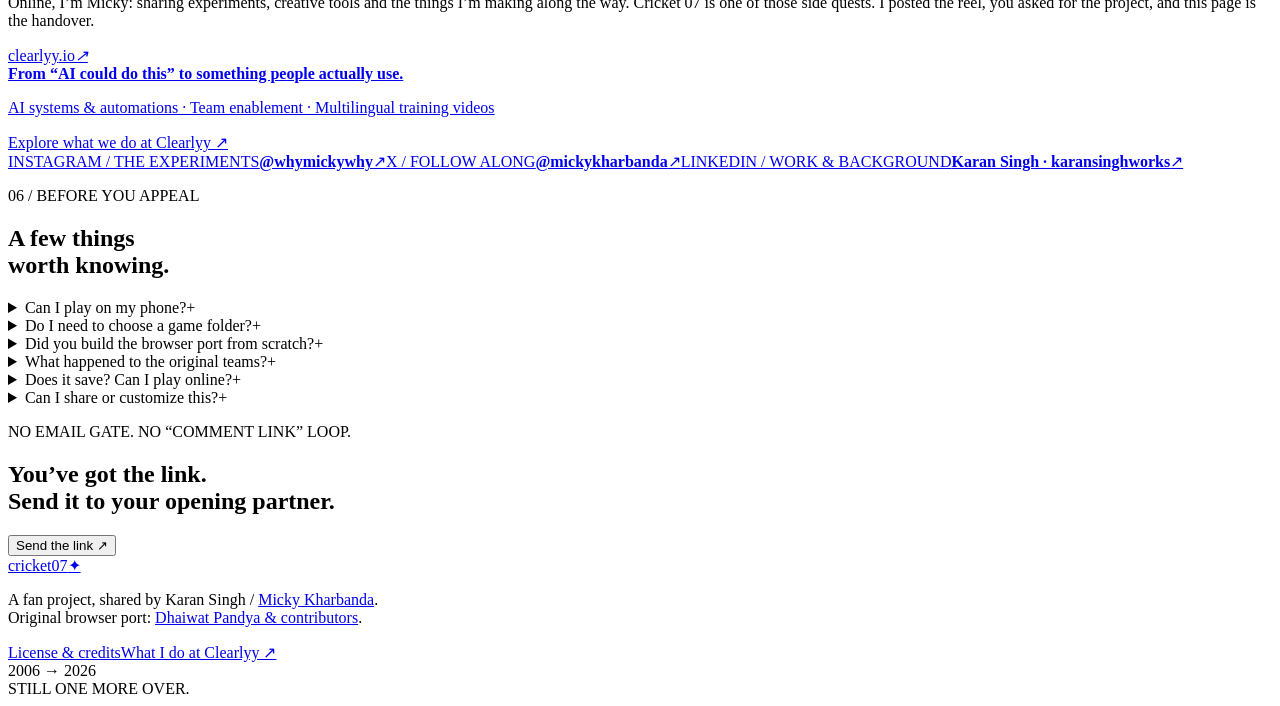
==== commit 001eb2e7: "Host automatic resumable game downloads and add Cloudflare visitor analytics" ====
--- a/site/index.html
+++ b/site/index.html
@@ -5,7 +5,7 @@
   <meta name="viewport" content="width=device-width, initial-scale=1">
   <meta name="theme-color" content="#123b32">
   <title>One more over? — Cricket 07 by Micky</title>
-  <meta name="description" content="Cricket 07, a new innings. Play with your own game files, explore India 2026 and all ten IPL teams, and download the source to make it yours. A project by Micky Kharbanda.">
+  <meta name="description" content="Cricket 07, a new innings. Play directly in your browser, explore India 2026 and all ten IPL teams, and download the source to make it yours. A project by Micky Kharbanda.">
   <meta property="og:title" content="One more over? Cricket 07 by Micky">
   <meta property="og:description" content="The OG game. India 2026. All ten IPL teams. Your next experiment.">
   <meta property="og:image" content="https://cricket07-whymickywhy.netlify.app/assets/social-card.png">
@@ -32,7 +32,7 @@
         <p class="hero-description">That game you could never close.<br>Back for another innings.</p>
         <p class="hero-sub">The original Cricket 07, with room for India 2026 and every IPL team. Play it. Tinker with it. Make it yours.</p>
         <div class="hero-actions"><a class="button button-dark" href="/play/"><span class="play-symbol" aria-hidden="true">▶</span> Play Cricket 07 <span aria-hidden="true">↗</span></a><a class="text-link" href="#get-the-kit">Get the project <span aria-hidden="true">↓</span></a></div>
-        <p class="platform-note"><span class="desktop-icon" aria-hidden="true">▣</span> Desktop browser + your own game files. No sign-up.</p>
+        <p class="platform-note"><span class="desktop-icon" aria-hidden="true">▣</span> Desktop browser. Automatic game download. No sign-up.</p>
         <a class="original-link" href="https://cricket07.dhaiwat.com" target="_blank" rel="noopener noreferrer">Just browsing? Try the original hosted version <span aria-hidden="true">↗</span></a>
       </div>
       <div class="hero-art">
@@ -49,10 +49,10 @@
       <p class="honest-note"><span>THE SMALL PRINT, WITHOUT THE SPIN.</span> These are fan-made squads and kits. Faces and player abilities use game templates; they aren’t authentic 2026 scans or official ratings. In-game: choose the expanded pack, then find the modern sides under <b>Other</b>.</p>
     </section>
     <section class="get-section" id="get-the-kit" aria-labelledby="get-title"><div class="wrap section"><div class="section-intro"><div><p class="eyebrow">03 / AS PROMISED ON THE REEL</p><h2 id="get-title">Here. It’s yours<br>to mess with.</h2></div><p>You don’t have to know how to code to be curious.<br>Start with a match. Then see what you can change.</p></div><div class="get-grid">
-      <a class="get-card" href="/play/"><span class="card-number">01</span><span class="card-icon" aria-hidden="true">↗</span><h3>Take the field.</h3><p>Launch the browser build. Import your Cricket 07 folder once, then choose original or expanded teams.</p><span class="card-action">Play in your browser <span aria-hidden="true">↗</span></span><small>Desktop · WebGPU · Own game copy required</small></a>
+      <a class="get-card" href="/play/"><span class="card-number">01</span><span class="card-icon" aria-hidden="true">↗</span><h3>Take the field.</h3><p>Launch the browser build. Game files download automatically. Choose original or expanded teams, then play.</p><span class="card-action">Play in your browser <span aria-hidden="true">↗</span></span><small>Desktop · WebGPU · Files download automatically</small></a>
       <a class="get-card" href="/downloads/cricket07-micky-source.zip" download><span class="card-number">02</span><span class="card-icon" aria-hidden="true">↓</span><h3>Take the project.</h3><p>The browser-port source, Micky’s page, mod tools, kits, roster pack and the prompts. All in one ZIP.</p><span class="card-action">Download source & mod kit <span aria-hidden="true">↓</span></span><small>Original EA game files aren’t included</small></a>
       <a class="get-card card-yellow" href="#make-it-yours"><span class="card-number">03</span><span class="card-icon" aria-hidden="true">✳</span><h3>Take it further.</h3><p>Want your own team, a different jersey or a whole new look? Give the project and a prompt to Claude or GPT.</p><span class="card-action">Grab a starter prompt <span aria-hidden="true">↓</span></span><small>Works with a coding assistant that can edit files</small></a>
-    </div><a class="source-link" href="https://github.com/mickykharbanda/cricket07-whymickywhy" target="_blank" rel="noopener noreferrer">Prefer a repo? Open the complete source on GitHub <span aria-hidden="true">↗</span></a><div class="exe-download"><div><span class="eyebrow">THE WINDOWS GAME EXECUTABLE</span><h3>Already have the game folders?</h3><p>Get the Cricket 07 EXE from this project. It needs the matching Data and Audio folders; this is not a full-game installer. The India 2026/IPL pack runs in the browser build.</p></div><a href="/downloads/Cricket07.exe" class="button button-dark" download="Cricket07.exe">Download Cricket07.exe <span aria-hidden="true">↓</span></a><small>Windows · 4.4 MB · <a href="/downloads/Cricket07.exe.sha256" download>Verify SHA-256</a></small></div><p class="local-build-link">Want to play locally? <a href="/downloads/cricket07-browser-build.zip" download>Download the ready-to-run browser build ↘</a><span>Your own game files are still required.</span></p></div></section>
+    </div><a class="source-link" href="https://github.com/mickykharbanda/cricket07-whymickywhy" target="_blank" rel="noopener noreferrer">Prefer a repo? Open the complete source on GitHub <span aria-hidden="true">↗</span></a><div class="exe-download"><div><span class="eyebrow">THE WINDOWS GAME EXECUTABLE</span><h3>Already have the game folders?</h3><p>Get the Cricket 07 EXE from this project. It needs the matching Data and Audio folders; this is not a full-game installer. The India 2026/IPL pack runs in the browser build.</p></div><a href="/downloads/Cricket07.exe" class="button button-dark" download="Cricket07.exe">Download Cricket07.exe <span aria-hidden="true">↓</span></a><small>Windows · 4.4 MB · <a href="/downloads/Cricket07.exe.sha256" download>Verify SHA-256</a></small></div><p class="local-build-link">Want to play locally? <a href="/downloads/cricket07-browser-build.zip" download>Download the ready-to-run browser build ↘</a><span>The first launch downloads game files; later launches reuse your browser cache.</span></p></div></section>
     <section class="prompt-section wrap section" id="make-it-yours" aria-labelledby="prompt-title"><div class="prompt-intro"><p class="eyebrow">04 / YOUR TURN TO BUILD</p><h2 id="prompt-title">A good prompt.<br>A new innings.</h2><p>Download the project. Open it in Claude Code, Codex or another coding assistant. Copy a prompt, fill in the brackets and see where it goes.</p><a href="/downloads/CUSTOMIZE-WITH-AI.md" download class="text-link">Download all prompts <span aria-hidden="true">↓</span></a><p class="prompt-note">These are starter prompts for editing the project—not a claim that an AI rebuilt the original game.</p></div><div class="prompt-box"><div class="prompt-tabs" role="tablist" aria-label="Choose a customization prompt"><button role="tab" id="tab-team" aria-selected="true" aria-controls="prompt-content" data-prompt="team">My own team</button><button role="tab" id="tab-kit" aria-selected="false" aria-controls="prompt-content" data-prompt="kit" tabindex="-1">A new kit</button><button role="tab" id="tab-site" aria-selected="false" aria-controls="prompt-content" data-prompt="site" tabindex="-1">My own site</button></div><div class="prompt-file"><span>STARTER-PROMPT.TXT</span><span>CLAUDE / GPT / CODEX</span></div><pre id="prompt-content" role="tabpanel" aria-labelledby="tab-team" tabindex="0"></pre><div class="prompt-bottom"><span>Edit the [brackets]. Keep the OG.</span><button class="copy-button" id="copy-prompt" type="button" aria-label="Copy prompt">Copy prompt <span aria-hidden="true">⧉</span></button></div><p class="sr-only" role="status" id="copy-status"></p></div></section>
     <section class="micky-section" id="micky" aria-labelledby="micky-title"><div class="wrap micky-layout">
   <div class="micky-portrait"><img class="karan-photo" src="/assets/karan-singh.jpg" width="1742" height="1738" alt="Karan Singh, also known as Micky, photographed for Clearlyy" loading="lazy"><span class="portrait-tag">KARAN SINGH / MICKY <span aria-hidden="true">↗</span></span><div class="portrait-sticker">why<br>micky<br><b>why?</b></div><p class="photo-caption">Karan at work. Micky on the internet.</p></div>
@@ -65,7 +65,7 @@
 </div></section>
     <section class="faq-section wrap section" aria-labelledby="faq-title"><div><p class="eyebrow">06 / BEFORE YOU APPEAL</p><h2 id="faq-title">A few things<br>worth knowing.</h2></div><div class="faq-list">
       <details><summary>Can I play on my phone?<span aria-hidden="true">+</span></summary><p>The page and downloads work on mobile. The game is designed for a desktop or laptop with a keyboard/controller and a WebGPU-capable browser. There are no touch controls in this build.</p></details>
-      <details><summary>Do I need the original game?<span aria-hidden="true">+</span></summary><p>Yes, for this hosted build. Pick a compatible Cricket 07 game folder containing Data, Audio and the executable. The files are copied into your browser’s local storage, not uploaded. The source ZIP contains code and mod resources. The browser-build ZIP also includes the supplied game EXE in a separate game-executable folder. You still need the matching Data and Audio folders; it is not a full-game download.</p></details>
+      <details><summary>Do I need to choose a game folder?<span aria-hidden="true">+</span></summary><p>No. Open Play and the game files download automatically into this browser—about 1.17 GB on the first launch. Interrupted downloads resume, and later launches reuse the saved files. Use a desktop browser with WebGPU and enough free storage. The source ZIP contains code and mod resources; the local browser build also downloads the hosted game files on first launch.</p></details>
       <details><summary>Did you build the browser port from scratch?<span aria-hidden="true">+</span></summary><p>No. The original browser port is by <a href="https://github.com/Dhaiwat10/cricket07-browser" target="_blank" rel="noopener noreferrer">Dhaiwat Pandya</a>, with contributions credited in that repo, including Stephan Cilliers’ scheduler, netplay and controller work. This project adds the modern squad/kit pack, save-file tools, installation fixes and this page. The source retains the upstream MIT license.</p></details>
       <details><summary>What happened to the original teams?<span aria-hidden="true">+</span></summary><p>OG India and the main senior, county and state sides stay. Eleven A-team/invitational slots become the modern teams in expanded mode. Switch to Original teams to restore every secondary side too. The two modes have separate save folders.</p></details>
       <details><summary>Does it save? Can I play online?<span aria-hidden="true">+</span></summary><p>Native game save files stay in your browser; the launcher provides backup and restore. This is not an instant save-state system, and exhibition matches do not gain a new save-anywhere feature. This public edition is solo/local play; the source includes upstream multiplayer code, which needs its own room server.</p></details>
@@ -74,5 +74,7 @@
     <section class="last-over wrap"><div><p class="eyebrow">NO EMAIL GATE. NO “COMMENT LINK” LOOP.</p><h2>You’ve got the link.<br>Send it to your opening partner.</h2></div><button id="share-page" class="button button-yellow" type="button">Send the link <span aria-hidden="true">↗</span></button><span id="share-status" role="status" class="sr-only"></span></section>
   </main>
   <footer class="wrap"><a class="footer-brand" href="#main">cricket07<span>✦</span></a><p>A fan project, shared by Karan Singh / <a href="https://x.com/mickykharbanda" target="_blank" rel="noopener noreferrer">Micky Kharbanda</a>.<br>Original browser port: <a href="https://github.com/Dhaiwat10/cricket07-browser" target="_blank" rel="noopener noreferrer">Dhaiwat Pandya & contributors</a>.</p><div><a href="/downloads/LICENSE.txt">License & credits</a><a href="https://clearlyy.io" target="_blank" rel="noopener noreferrer">What I do at Clearlyy ↗</a></div><span class="footer-year">2006 → 2026<br>STILL ONE MORE OVER.</span></footer>
+<!-- Cloudflare Web Analytics: public site token; account access stays private. -->
+<script type="module" src="https://static.cloudflareinsights.com/beacon.min.js" data-cf-beacon='{"token":"c8448a382b5d45aeaf5aaa3588226fa5"}'></script>
 </body>
 </html>
